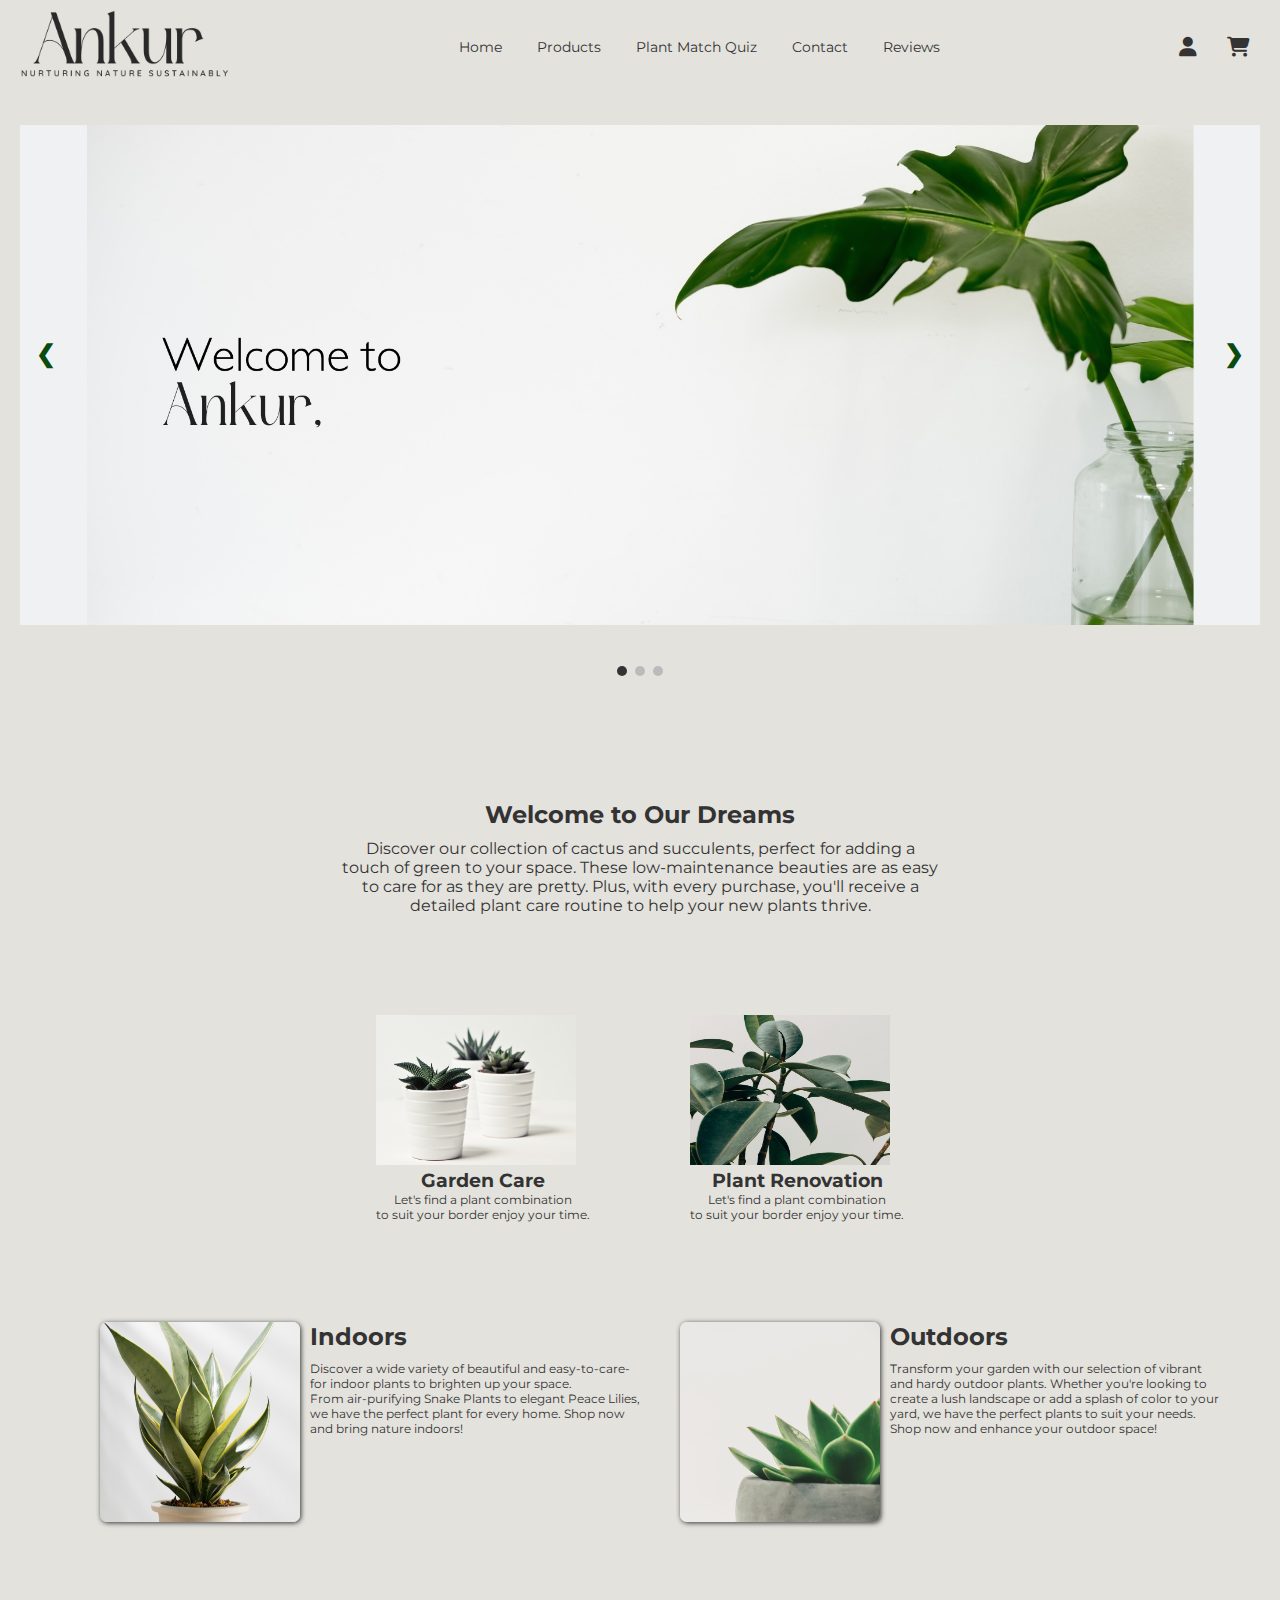
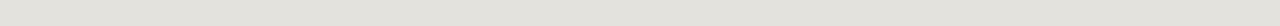
==== index.html @ 9b8618d3 "add files" ====
<!DOCTYPE html>
<html lang="en">
<head>
    <meta charset="UTF-8">
    <meta name="viewport" content="width=device-width, initial-scale=1.0">
    <title>Ankur: Nurturing Nature Sustainably</title>
    <link rel="stylesheet" href="https://cdnjs.cloudflare.com/ajax/libs/font-awesome/6.1.1/css/all.min.css">
    <link rel="stylesheet" href="style.css">
    <link rel="preconnect" href="https://fonts.googleapis.com">
    <link rel="preconnect" href="https://fonts.gstatic.com" crossorigin>
    <link href="https://fonts.googleapis.com/css2?family=Montserrat:ital,wght@0,100..900;1,100..900&display=swap" rel="stylesheet">
</head>
<body>
    <nav>
        <div class="logo">
            <a href="index.html"><img src="logo.png" alt="Ankur Plant Store Logo"></a>
        </div>
        <ul class="nav-links">
            <li><a href="index.html">Home</a></li>
            <li class="dropdown">
              <a href="product.html" class="dropbtn">Products</a>
              <div class="dropdown-content">
                  <a href="product.html">All Items</a>
                  <a href="plant.html">Plants</a>
                  <a href="planters.html">Planters</a>
              </div>
          </li>
            <li><a href="quiz.html">Plant Match Quiz</a></li>
            <li><a href="contact.html">Contact</a></li>
            <li><a href="Reviews.html">Reviews</a></li>
        </ul>
        <div class="auth-cart">
            
            <a href="signin.html"><i class="fas fa-user"></i></a>
            <a href="cart.html"><i class="fas fa-shopping-cart"></i></a>
        </div>
    </nav>
    <header>
        <div class="slideshow-container">
            <div class="slide fade">
                <img src="pictures/bg-home1.jpg" >
            </div>
            <div class="slide fade">
               <img src="pictures/bg-home2.jpg">
            </div>
            <div class="slide fade">
                <a href=products.html></a><img src="pictures/bg-home3.jpg">
            </div>
            <a class="prev" onclick="plusSlides(-1)">&#10094;</a>
            <a class="next" onclick="plusSlides(1)">&#10095;</a>
            <div class="dot-container">
                <span class="dot active"></span>
                <span class="dot"></span>
                <span class="dot"></span>
            </div>
        </div>
    </header>
    <section class="welcome-section">
        <h2>Welcome to Our Dreams</h2>
        <p>Discover our collection of cactus and succulents, perfect for adding a touch of green to your space. These low-maintenance beauties are as easy to care for as they are pretty. Plus, with every purchase, you'll receive a detailed plant care routine to help your new plants thrive.</p>
    </section>
    <section class="services">
        <div class="container" style="display: flex; align-items: center; justify-content: center;">
            <div class="card" style="padding: 50px; ">
                <img src="pictures/card1.png" style="width: 200px;height: 150px;text-align: center;">
                <div class="card-content">
                    <h3 style="text-align: center;">Garden Care</h3>
                    <p style="text-align: center;font-size: 12px;">Let's find a plant combination <br> to suit your border enjoy your time.</p>
                </div>
            </div>
            <div class="card" style="padding: 50px; ">
                <img src="pictures/card2.png" style="width: 200px;height: 150px; text-align: center; ">
                <div class="card-content">
                    <h3 style="text-align: center;">Plant Renovation</h3>
                    <p style="text-align: center; font-size: 12px;">Let's find a plant combination <br>to suit your border enjoy your time.</p>
                </div>
            </div>
        </div>
    </section>
    <section style="display: flex; margin-top: 50px; margin-bottom: 100px; justify-content: center; align-items: center;">
        <div class="card mb-3" style="max-width: 540px; margin-left: 40px;">
            <div class="row g-0" style="display: flex;">
              <div class="col-md-4">
                <img src="pictures/card3.png" class="img-fluid rounded-start" style="width: 200px; height: 200px; border-radius: 7px; box-shadow: 1px 1px 5px;">
              </div>
              <div class="col-md-8" style="display: flex; margin-left: 10px; ">
                <div class="card-body">
                  <h2 class="cardtitle" style=" margin-bottom: 10px;">Indoors</h2>
                  <p class="card-text" style="font-size: 12px;">Discover a wide variety of beautiful and easy-to-care-for indoor plants to brighten up your space. <br>
                    From air-purifying Snake Plants to elegant Peace Lilies, we have the perfect plant for every home. Shop now and bring nature indoors!</p>
                  <p class="card-text"><small class="text-body-secondary"></small></p>
                </div>
              </div>
            </div>
          </div>
          <div class="card mb-3" style="max-width: 540px; margin-left: 40px;">
            <div class="row g-0" style="display: flex;">
              <div class="col-md-4">
                <img src="pictures/card4.png" class="img-fluid rounded-start" style="width: 200px; height: 200px;border-radius: 7px; box-shadow: 1px 1px 5px;">
              </div>
              <div class="col-md-8" style="display: flex; margin-left: 10px;">
                <div class="card-body">
                  <h2 class="cardtitle" style=" margin-bottom: 10px;">Outdoors</h2>
                  <p class="card-text" style="font-size: 12px;">Transform your garden with our selection of vibrant and hardy outdoor plants. Whether you're looking to create a lush landscape or add a splash of color to your yard, we have the perfect plants to suit your needs. Shop now and enhance your outdoor space!</p>
                  <p class="card-text"><small class="text-body-secondary"></small></p>
                </div>
              </div>
            </div>
          </div>
        
    </section>

    
    <script src="script.js"></script>
</body>
</html>
---- style.css ----
* {
    margin: 0;
    padding: 0;
    box-sizing: border-box;
}

body {
    font-family: 'Montserrat', sans-serif;
    background-color: #e4e2dd;
    background-size: cover;
    color: #333;
    display: flex;
    flex-direction: column;
    min-height: 100vh;
}
/* Responsive Styles */
@media (max-width: 768px) {
    .nav-links {
        display: none;
        flex-direction: column;
        width: 100%;
        position: absolute;
        top: 60px;
        left: 0;
        background-color: #e4e2dd;
    }

    .nav-links.active {
        display: flex;
    }

    .nav-links li {
        margin: 10px 0;
        text-align: center;
    }

    .menu-toggle {
        display: block;
    }
}

nav {
    position: fixed;
    width: 100%;
    top: 0;
    left: 0;
    display: flex;
    align-items: center;
    padding: 10px 20px;
    background: #e4e2dd;
    z-index: 1000; /* Ensure the nav is above other content */
}

nav .logo {
    margin-right: auto; /* Pushes logo to the left */
}

nav .logo img {
    height: 70px; /* Adjust height as needed */
}

nav .nav-links {
    list-style: none;
    display: flex;
    gap: 15px;
    margin: 0;
    font-size: 14px;
}

nav .nav-links li {
    margin: 0;
}

nav .nav-links a,
nav .auth-cart a {
    text-decoration: none;
    color: #333; /* Ensure same color for links and icons */
    padding: 5px 10px;
    transition: color 0.3s ease;
    font-size: 14px; /* Consistent font size */
}

nav .nav-links a:hover,
nav .auth-cart a:hover {
    color: #4caf50;
}

nav .auth-cart {
    display: flex;
    gap: 10px;
    margin-left: auto;
}

nav .auth-cart a {
    display: flex;
    align-items: center;
}

nav .auth-cart i {
    font-size: 20px;
    transition: color 0.3s ease;
}

header {
    text-align: center;
    padding: 20px 20px;
    background: transparent;
    color: #333;
}

header h1 {
    font-size: 32px;
    font-weight: 300;
}

.products-slideshow-container {
    position: relative;
    max-width: 100%;
    margin: auto;
    overflow: hidden;
    margin-top: 20px;
}

.products-slideshow-container .mySlides {
    display: none;
    position: absolute;
    width: 100%;
    height: 400px; 
}
.products-slideshow-container .mySlides img {
    width: 100%;
    height: 100%;
    object-fit: cover; 
}

.products-slideshow-container .text {
    color: rgb(123, 64, 64);
    font-size: 18px;
    padding: 8px 12px;
    position: absolute;
    bottom: 8px;
    width: 100%;
    text-align: center;
    background-color: rgba(0, 0, 0, 0.5); 
}

.products-slideshow-container .fade {
    animation-name: fade;
    animation-duration: 1s;
}

@keyframes fade {
    from {opacity: 0.4}
    to {opacity: 1}
}

footer {
    text-align: center;
    padding: 20px;
    background-color: #333;
    color: white;
    margin-top: 20px;
}

.products-container {
    display: flex;
    flex-wrap: wrap;
    justify-content: center;
    gap: 20px;
    padding: 20px;
}

.product-card {
    background-color: white;
    border-radius: 15px;
    box-shadow: 0 2px 5px rgba(0, 0, 0, 0.2);
    width: 300px;
    text-align: center;
    padding: 15px;
    overflow: hidden; 
    transition: transform 0.3s ease; 
    position: relative;
}

.product-card img {
    width: 60%;
    height: auto;
    border-radius: 25px;
    transition: transform 0.3s ease; 
    padding-top: 15px;
}

.product-card:hover img {
    transform: scale(1.1); 
}

.product-card h3 {
    margin: 10px 0;
    color: #000000;
}

.product-card p {
    margin: 1px 0;
}

.product-card .product-description {
    font-size: 19px;
    color: #353232;
    text-align: left;
    margin-left: 35px;
    font-weight: 777;
}
.product-description {
    display: flex;
    justify-content: space-between;
}

.rating-text {
    font-size:  14px;
    color: #ffffff;
    background-color: #45a049;
    border-radius: 9px;
    padding: 4px 4px;
}
.review-btn {
    flex: 1;
    padding: 10px;
    border: none;
    border-radius: 5px;
    cursor: pointer;
    background-color: #03A9F4;
    color: #fff;
}
.review-btn:hover{
    background-color: #2e596d;
}

.add-to-cart-btn {
    background-color: #4CAF50;
    color: white;
    padding: 10px;
    border: none;
    border-radius: 5px;
    cursor: pointer;
    margin-top: 10px;
}

.add-to-cart-btn:hover {
    background-color: #45a049;
}

.scrolling-wrapper {
    display: flex;
    overflow-x: auto;
    padding: 20px;
    gap: 10px;
    background: transparent;
}

.scrolling-wrapper .card {
    flex: 0 0 auto;
    width: 180px;
    height: 250px;
    background-color: #fff;
    border: 1px solid #e0e0e0;
    border-radius: 5px;
    display: flex;
    align-items: center;
    justify-content: center;
    transition: transform 0.3s ease;
    box-shadow: 0 2px 5px rgba(0, 0, 0, 0.1);
}

.scrolling-wrapper .card img {
    max-width: 100%;
    max-height: 100%;
    border-radius: 5px;
}

.scrolling-wrapper .card:hover {
    transform: scale(1.05);
}

.wishlist-btn {
    position: absolute;
    top: 10px;
    right: 10px;
    background-color: transparent;
    border: none;
    padding: 0;
    cursor: pointer;
}
.wishlist-btn .fas {
    font-size: 24px;
    color: #ccc;
}

.wishlist-btn:hover .fas {
    color: #d90000;
    transition: color 0.2s ease-in-out;
}

.wishlist-btn.active .fas {
    transition: color 0.2s ease-in-out;
    color: #d90000;
}
header {
    margin-top: 30px; /* Space for fixed nav */
}

.background-section {
    background-size: cover;
    padding: 50px 20px;
    color: #fff;
    text-align: center;
    position: relative;
}

.background-section .background-content {
   
   
    border: none;
    display: inline-block;
}

.background-section h2 {
    font-size: 24px;
    
}

.background-section p {
    font-size: 16px;
}

.background-section img {
    height: 600px;
    width: 100%;
    border: none;
    object-fit: cover; /* Ensure the image covers the area without distortion */
}

.slideshow-container {
    position: relative;
    width: 100%;
    height: 650px;
}

.slide {
    position: absolute;
    width: 100%;
    height: 100%;
    display: none;
}

.slide img {
    width: 100%;
    height: 100%;
    object-fit: cover;
}

.slide-content {
    position: absolute;
    top: 50%;
    left: 50%;
    transform: translate(-50%, -50%);
    text-align: center;
}

.dot-container {
    position: absolute;
    bottom: 20px;
    left: 50%;
    transform: translateX(-50%);
}

.dot {
    width: 10px;
    height: 10px;
    border-radius: 50%;
    background-color: #fff;
    display: inline-block;
    margin: 0 5px;
    cursor: pointer;
   
}

.dot.active {
    background-color: #333;
}

.fade {
    animation-name: fade;
    animation-duration: 1.5s;
}

@keyframes fade {
    from {opacity: 0}
    to {opacity: 1}
}

.slide img {
    width: auto;
    height: auto;
    max-width: 100%;
    max-height: 650px; /* adjust this value to your desired height */
    margin: auto;
    position: absolute;
    top: 50%;
    left: 50%;
    transform: translate(-50%, -50%);
}

.slideshow-container {
    position: relative;
    width: 100%;
    margin: auto;
}
.slide {
    display: none;
}
.slide img {
    width: 100%;
    height: 500px;
}
.prev, .next {
    cursor: pointer;
    position: absolute;
    top: 50%;
    width: auto;
    margin-top: -22px;
    padding: 16px;
    color: rgb(9, 74, 14);
    font-weight: bold;
    font-size: 15px;
    transition: 0.6s ease;
    border-radius: 0 3px 3px 0;
    user-select: none;
}
.next {
    right: 0;
    border-radius: 3px 0 0 3px;
}
.prev:hover, .next:hover {
    background-color: rgba(200, 240, 212, 0.271);
}
.dot-container {
    text-align: center;
}
.dot {
    cursor: pointer;
    height: 10px;
    width: 10px;
    margin: 0 2px;
    background-color: #bbb;
    border-radius: 50%;
    display: inline-block;
    transition: background-color 0.6s ease;
}
.active, .dot:hover {
    background-color: #717171;
}
.fade {
    -webkit-animation-name: fade;
    -webkit-animation-duration: 1.5s;
    animation-name: fade;
    animation-duration: 1.5s;
}
@-webkit-keyframes fade {
    from {opacity: .4} 
    to {opacity: 1}
}
@keyframes fade {
    from {opacity: .4} 
    to {opacity: 1}
}
.welcome-section {
    text-align: center;
    padding: 50px 20px;
    color: #333;
    background-color: #e4e2dd;
    margin-top: 30px;
}

.welcome-section h2 {
    font-size: 24px;
    margin-bottom: 10px;
}

.welcome-section p {
    font-size: 16px;
    max-width: 600px;
    margin: 0 auto; /* Center the text */
}
.photo-section {
    display: flex;
    justify-content: space-around;
    align-items: center;
    padding: 20px;
    
}

.photo-box {
    flex: 1;
    margin: 10px;
}

.photo-box img {
    width: 100%;
    height: auto;
    display: block;
}

.dropdown {
    position: relative;
}

.dropdown-content {
    display: none;
    position: absolute;
    background-color: white;
    min-width: 160px;
    box-shadow: 0px 8px 16px 0px rgba(0,0,0,0.2);
    z-index: 1;
}

.dropdown-content a {
    color: black;
    padding: 12px 16px;
    text-decoration: none;
    display: block;
}

.dropdown-content a:hover {
    background-color: #f1f1f1;
}

/* Show the dropdown menu on hover */
.dropdown:hover .dropdown-content {
    display: block;
}

/* Ensure dropdown stays within the navbar */
.nav-links .dropdown-content {
    top: 100%;
    left: 0;
}

.prev {
    position: absolute;
    top: 50%;
    left: 0;
    transform: translateY(-50%);
    font-size: 24px;
    cursor: pointer;
}

.next {
    position: absolute;
    top: 50%;
    right: 0;
    transform: translateY(-50%);
    font-size: 24px;
    cursor: pointer;
}
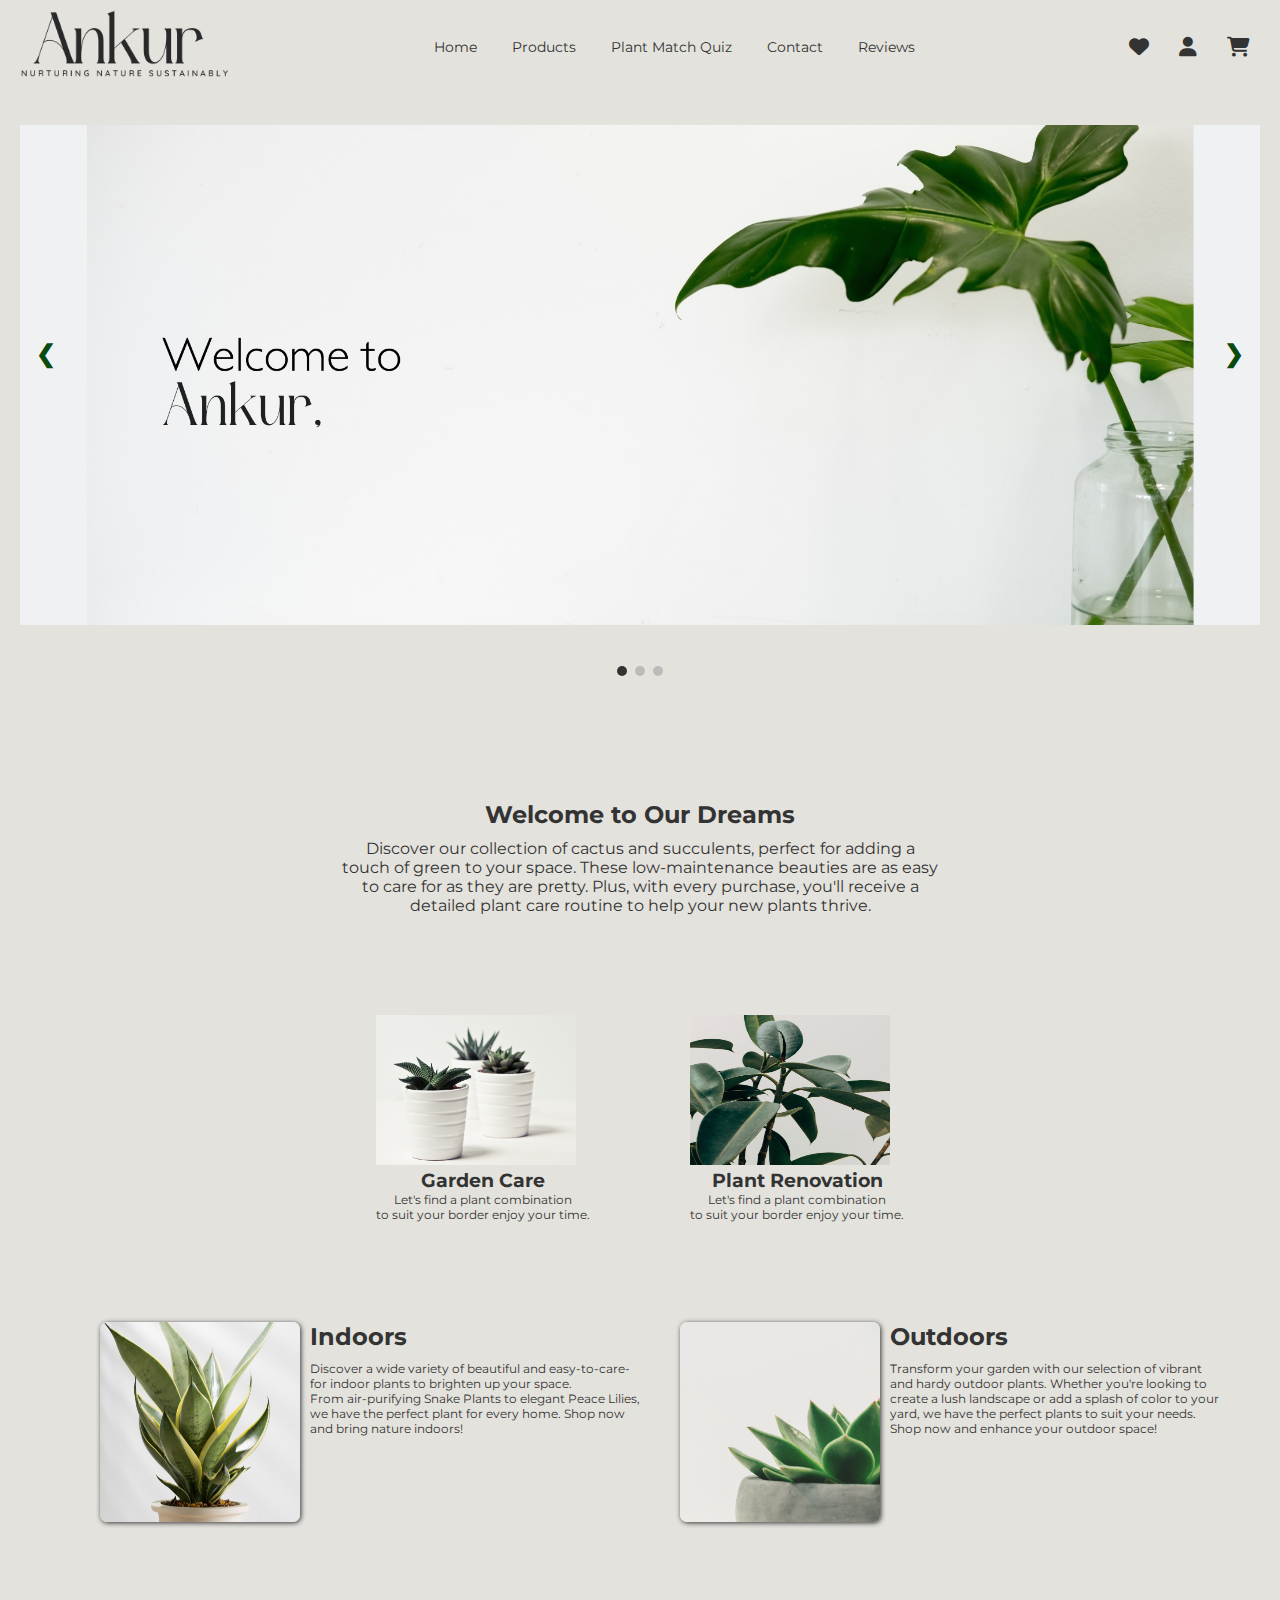
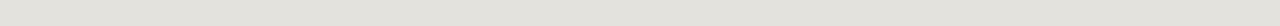
==== commit 1882ec56: "Update index.html" ====
--- a/index.html
+++ b/index.html
@@ -30,7 +30,7 @@
             <li><a href="Reviews.html">Reviews</a></li>
         </ul>
         <div class="auth-cart">
-            
+            <a href="#"><i class="fas fa-heart"></i></a>
             <a href="signin.html"><i class="fas fa-user"></i></a>
             <a href="cart.html"><i class="fas fa-shopping-cart"></i></a>
         </div>
@@ -44,7 +44,7 @@
                <img src="pictures/bg-home2.jpg">
             </div>
             <div class="slide fade">
-                <a href=products.html></a><img src="pictures/bg-home3.jpg">
+                <a href="products.html"></a><img src="pictures/bg-home3.jpg">
             </div>
             <a class="prev" onclick="plusSlides(-1)">&#10094;</a>
             <a class="next" onclick="plusSlides(1)">&#10095;</a>
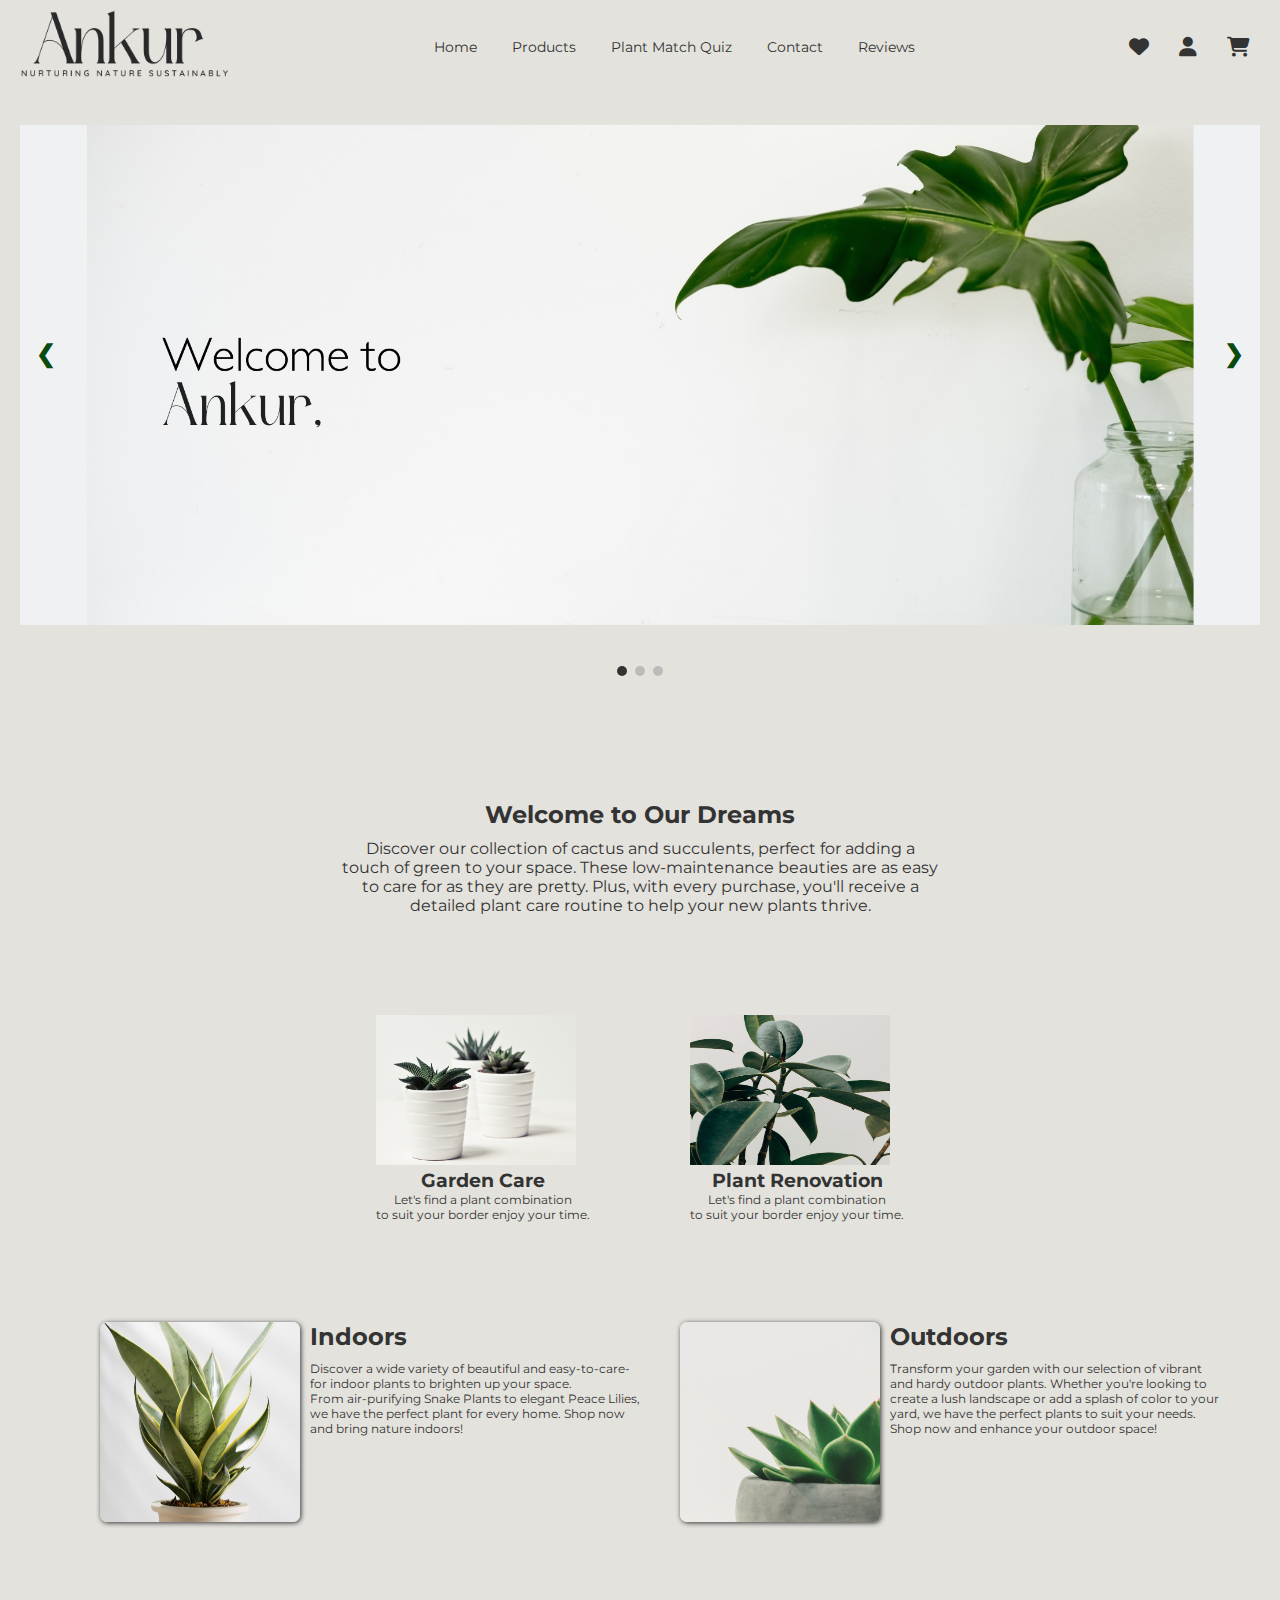
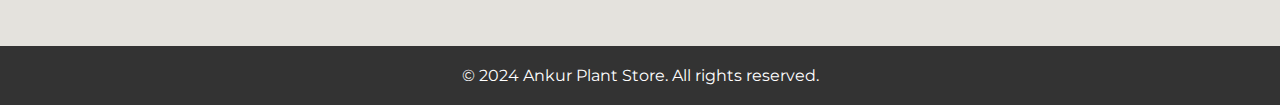
==== commit b9c8ebb2: "Update index.html" ====
--- a/index.html
+++ b/index.html
@@ -109,7 +109,9 @@
           </div>
         
     </section>
-
+    <footer>
+        <p>&copy; 2024 Ankur Plant Store. All rights reserved.</p>
+    </footer>
     
     <script src="script.js"></script>
 </body>
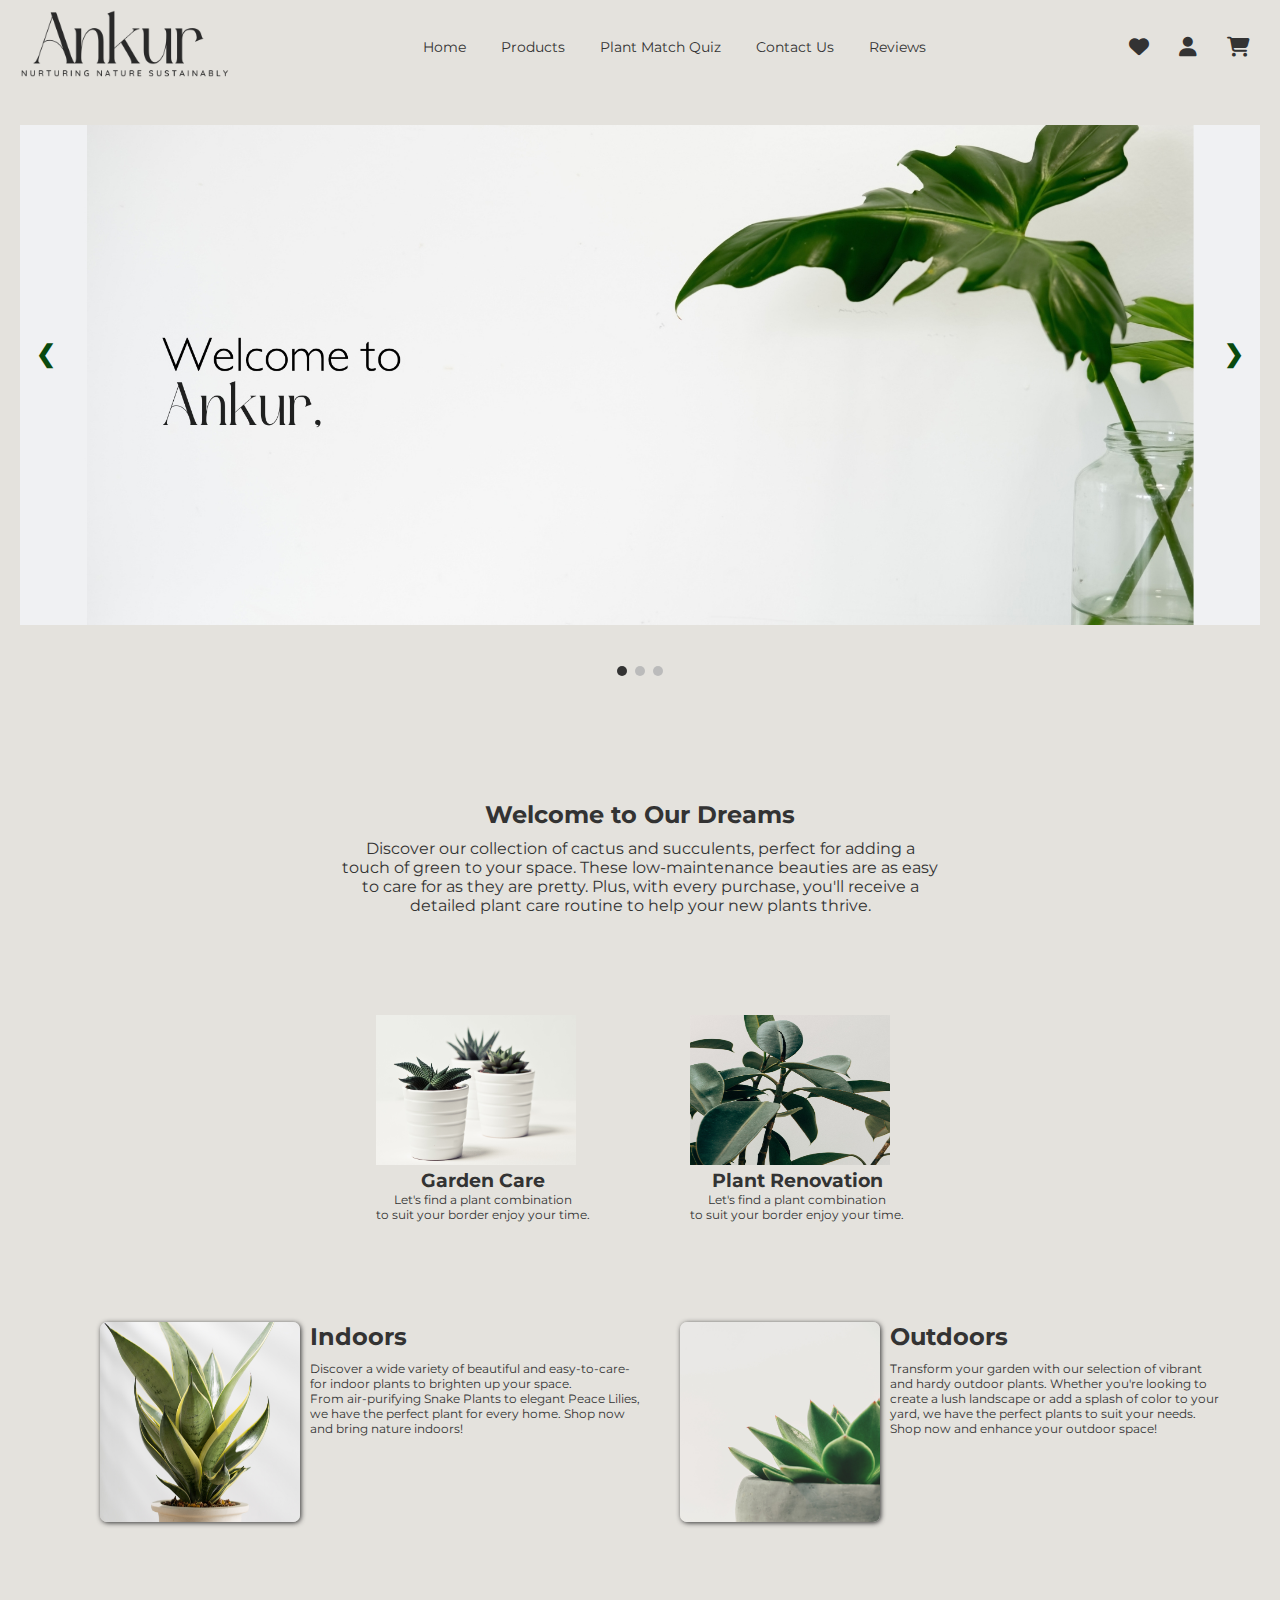
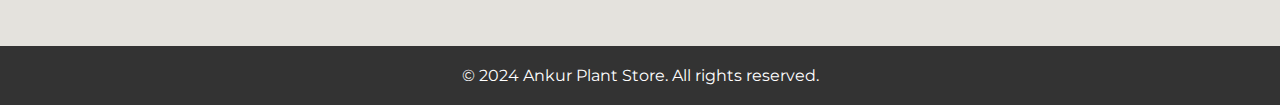
==== commit dd338c07: "Update index.html" ====
--- a/index.html
+++ b/index.html
@@ -26,7 +26,7 @@
               </div>
           </li>
             <li><a href="quiz.html">Plant Match Quiz</a></li>
-            <li><a href="contact.html">Contact</a></li>
+            <li><a href="contact.html">Contact Us</a></li>
             <li><a href="Reviews.html">Reviews</a></li>
         </ul>
         <div class="auth-cart">
